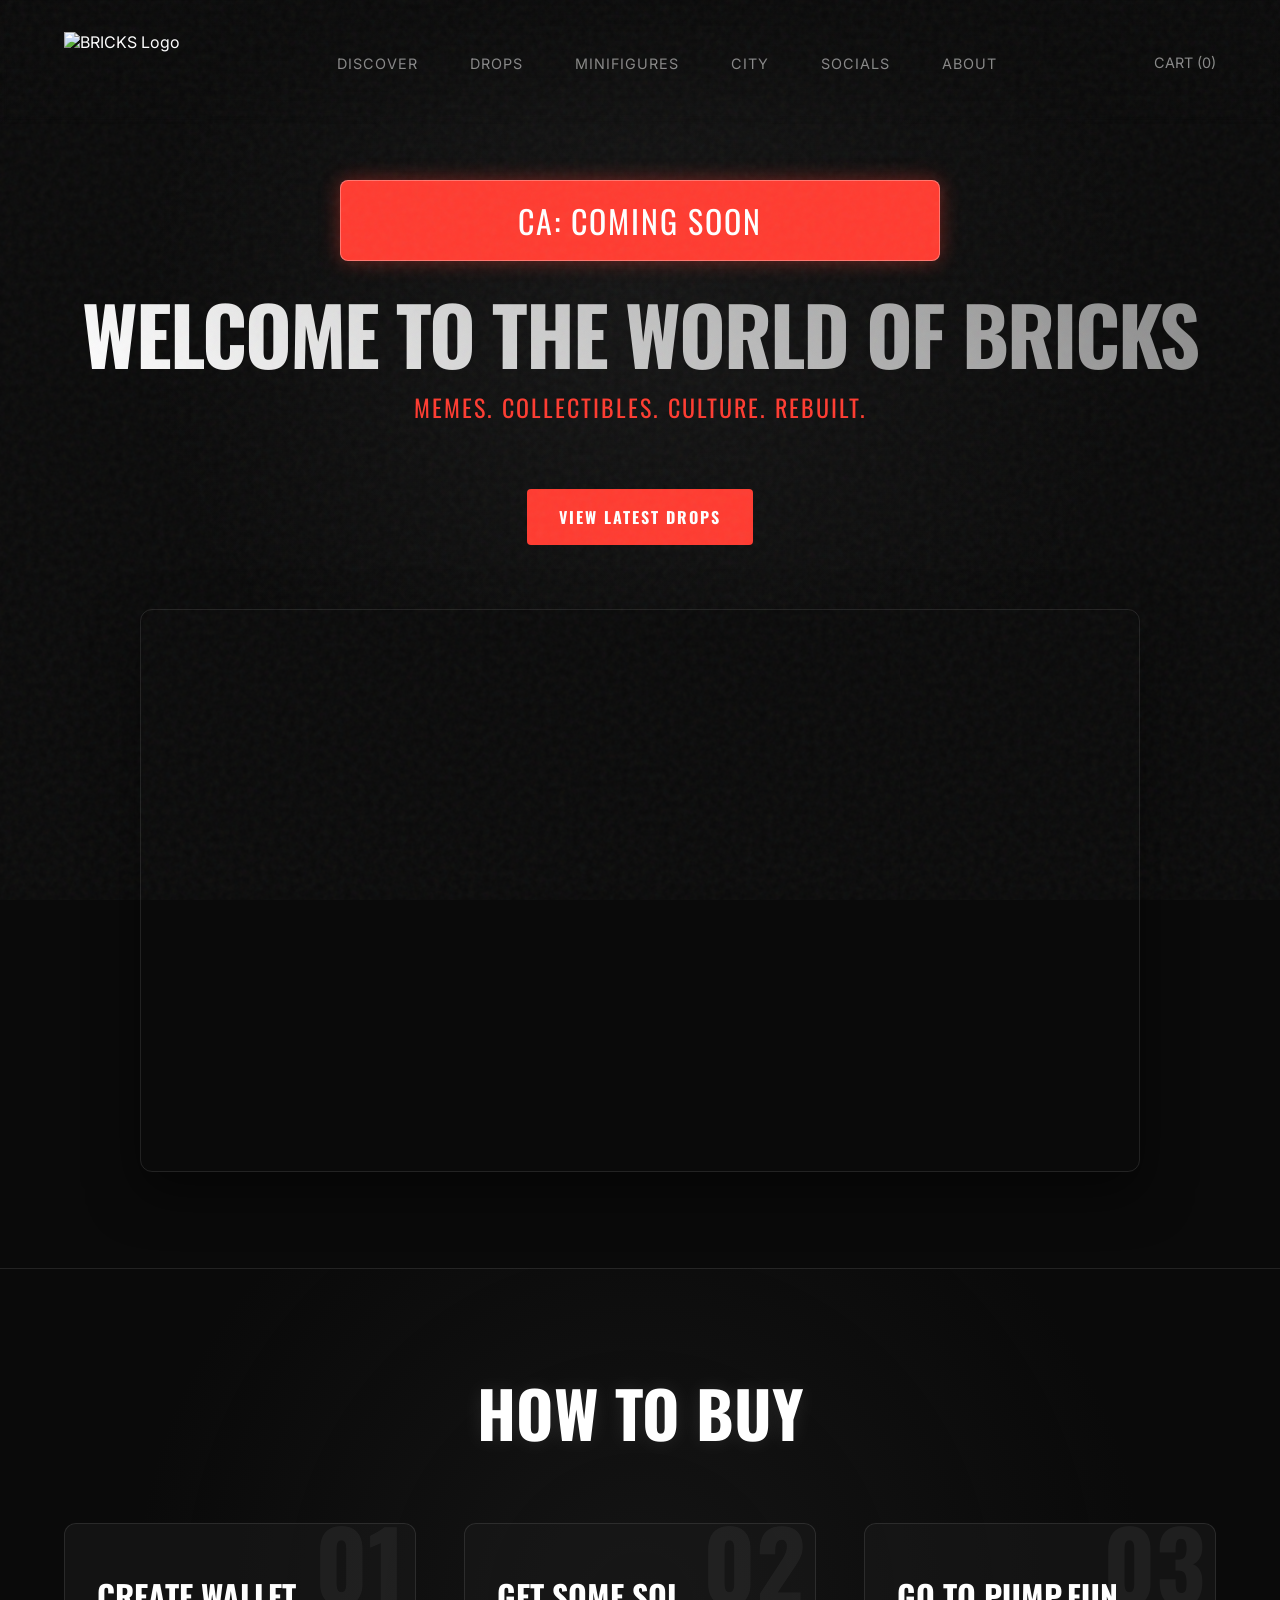
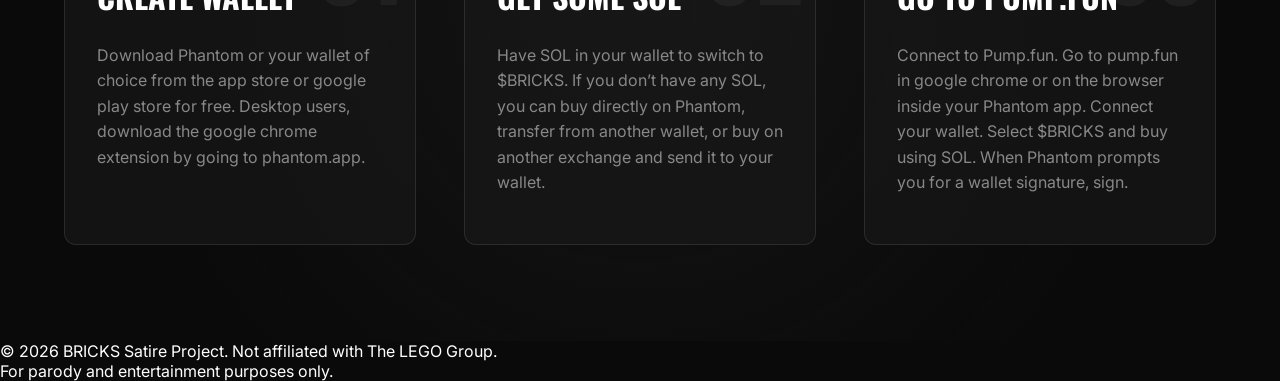
==== index.html @ 4190b600 "Revert CA to COMING SOON and remove Pump link" ====
<!DOCTYPE html>
<html lang="en">

<head>
    <meta charset="UTF-8">
    <meta name="viewport" content="width=device-width, initial-scale=1.0">
    <title>BRICKS | Discover</title>
    <link rel="stylesheet" href="style.css">
    <link rel="preconnect" href="https://fonts.googleapis.com">
    <link rel="preconnect" href="https://fonts.gstatic.com" crossorigin>
    <link href="https://fonts.googleapis.com/css2?family=Inter:wght@400;600;800&family=Oswald:wght@500;700&display=swap"
        rel="stylesheet">
</head>

<body>
    <div class="noise-overlay"></div>

    <header>
        <div class="logo">
            <img src="assets/logo.jpg" alt="BRICKS Logo">
        </div>
        <div class="nav-links">
            <a href="index.html">DISCOVER</a>
            <a href="drops.html">DROPS</a>
            <a href="minifigures.html">MINIFIGURES</a>
            <a href="city.html">CITY</a>
            <a href="socials.html">SOCIALS</a>
            <a href="about.html">ABOUT</a>
        </div>
        <div class="cart-icon">CART (0)</div>
    </header>

    <main>
        <section class="hero-text-section">
            <div class="hero-content">
                <!-- CA Placeholder -->
                <div class="ca-placeholder" style="margin-bottom: 2rem; max-width: 600px; margin-inline: auto;">
                    CA: COMING SOON
                </div>
                <h1>WELCOME TO THE WORLD OF BRICKS</h1>
                <p>MEMES. COLLECTIBLES. CULTURE. REBUILT.</p>

                <div style="margin-top: 2rem;">
                    <a href="drops.html" style="
                        display: inline-block;
                        padding: 1rem 2rem;
                        background: var(--accent);
                        color: #fff;
                        text-decoration: none;
                        font-family: var(--font-display);
                        letter-spacing: 2px;
                        font-weight: 700;
                        border-radius: 4px;
                        transition: all 0.3s ease;
                    " onmouseover="this.style.transform='translateY(-2px)'; this.style.boxShadow='0 0 15px var(--accent-glow)'"
                        onmouseout="this.style.transform='translateY(0)'; this.style.boxShadow='none'">
                        VIEW LATEST DROPS
                    </a>
                </div>
            </div>
        </section>

        <section class="video-showcase">
            <div class="video-wrapper">
                <video autoplay muted loop playsinline class="showcase-video">
                    <source src="assets/SITE.mov" type="video/quicktime">
                    <source src="assets/SITE.mov" type="video/mp4">
                    Your browser does not support the video tag.
                </video>
            </div>
        </section>

        <section class="how-to-buy">
            <div class="htb-container">
                <h2>HOW TO BUY</h2>
                <div class="htb-grid">
                    <div class="htb-card">
                        <div class="htb-number">01</div>
                        <h3>CREATE WALLET</h3>
                        <p>Download Phantom or your wallet of choice from the app store or google play store for free.
                            Desktop users, download the google chrome extension by going to phantom.app.</p>
                    </div>
                    <div class="htb-card">
                        <div class="htb-number">02</div>
                        <h3>GET SOME SOL</h3>
                        <p>Have SOL in your wallet to switch to $BRICKS. If you don’t have any SOL, you can buy directly
                            on Phantom, transfer from another wallet, or buy on another exchange and send it to your
                            wallet.</p>
                    </div>
                    <div class="htb-card">
                        <div class="htb-number">03</div>
                        <h3>GO TO PUMP.FUN</h3>
                        <p>Connect to Pump.fun. Go to pump.fun in google chrome or on the browser inside your Phantom
                            app. Connect your wallet. Select $BRICKS and buy using SOL. When Phantom prompts you for a
                            wallet signature, sign.</p>
                    </div>
                </div>
            </div>
        </section>
    </main>

    <footer>
        <div class="footer-content">
            <p>&copy; 2026 BRICKS Satire Project. Not affiliated with The LEGO Group.</p>
            <p>For parody and entertainment purposes only.</p>
        </div>
    </footer>

    <script src="script.js"></script>
</body>

</html>
---- style.css ----
:root {
    --bg-color: #0a0a0a;
    --card-bg: rgba(25, 25, 25, 0.6);
    --text-primary: #ffffff;
    --text-secondary: #888888;
    --accent: #ff3b30;
    /* Brick Red */
    --accent-glow: rgba(255, 59, 48, 0.4);
    --border: rgba(255, 255, 255, 0.1);
    --font-main: 'Inter', sans-serif;
    --font-display: 'Oswald', sans-serif;
}

* {
    margin: 0;
    padding: 0;
    box-sizing: border-box;
    -webkit-font-smoothing: antialiased;
}

body {
    background-color: var(--bg-color);
    color: var(--text-primary);
    font-family: var(--font-main);
    overflow-x: hidden;
    min-height: 100vh;
}

/* Noise Texture Overlay */
.noise-overlay {
    position: fixed;
    top: 0;
    left: 0;
    width: 100%;
    height: 100%;
    background-image: url("data:image/svg+xml,%3Csvg viewBox='0 0 200 200' xmlns='http://www.w3.org/2000/svg'%3E%3Cfilter id='noiseFilter'%3E%3CfeTurbulence type='fractalNoise' baseFrequency='0.65' numOctaves='3' stitchTiles='stitch'/%3E%3C/filter%3E%3Crect width='100%25' height='100%25' filter='url(%23noiseFilter)' opacity='0.05'/%3E%3C/svg%3E");
    pointer-events: none;
    z-index: 9999;
}

/* Header */
header {
    display: flex;
    justify-content: space-between;
    align-items: center;
    padding: 2rem 4rem;
    position: fixed;
    top: 0;
    width: 100%;
    z-index: 100;
    background: linear-gradient(to bottom, rgba(10, 10, 10, 0.9), transparent);
    backdrop-filter: blur(5px);
}

.logo {
    display: flex;
    align-items: center;
}

.logo img {
    height: 60px;
    width: auto;
    object-fit: contain;
}

.nav-links a {
    color: var(--text-secondary);
    text-decoration: none;
    margin: 0 1.5rem;
    font-size: 0.9rem;
    letter-spacing: 1px;
    transition: color 0.3s;
    vertical-align: middle;
}

.nav-links a.social-icon {
    margin: 0 0.5rem;
    display: inline-flex;
    align-items: center;
}

.social-icon img {
    height: 20px;
    width: auto;
    opacity: 0.7;
    transition: opacity 0.3s ease, transform 0.3s ease;
}

.social-icon:hover img {
    opacity: 1;
    transform: scale(1.1);
}

.nav-links a:hover,
.nav-links a.active {
    color: var(--text-primary);
}

.cart-icon {
    font-size: 0.9rem;
    color: var(--text-secondary);
}

/* Hero */
.hero {
    height: 60vh;
    display: flex;
    align-items: center;
    justify-content: center;
    text-align: center;
    padding-top: 80px;
}

.hero-content h1 {
    font-family: var(--font-display);
    font-size: 6rem;
    font-weight: 700;
    line-height: 1;
    margin-bottom: 1rem;
    letter-spacing: -2px;
    background: linear-gradient(45deg, #fff, #888);
    background-clip: text;
    -webkit-background-clip: text;
    -webkit-text-fill-color: transparent;
}

.hero-content p {
    color: var(--text-secondary);
    letter-spacing: 2px;
    font-size: 0.9rem;
    margin-bottom: 4rem;
}

.scroll-indicator {
    font-size: 0.7rem;
    opacity: 0.5;
    animation: bounce 2s infinite;
}

@keyframes bounce {

    0%,
    20%,
    50%,
    80%,
    100% {
        transform: translateY(0);
    }

    40% {
        transform: translateY(-10px);
    }

    60% {
        transform: translateY(-5px);
    }
}

/* Gallery */
.gallery-container {
    padding: 2rem 4rem 8rem;
    max-width: 1600px;
    margin: 0 auto;
}

.gallery-grid {
    display: grid;
    grid-template-columns: repeat(auto-fill, minmax(300px, 1fr));
    gap: 2rem;
}

.card {
    background: var(--card-bg);
    border: 1px solid var(--border);
    border-radius: 12px;
    overflow: hidden;
    transition: transform 0.3s ease, border-color 0.3s ease;
    cursor: pointer;
    position: relative;
    aspect-ratio: 1/1;
}

.card:hover {
    transform: translateY(-5px);
    border-color: var(--accent);
    box-shadow: 0 10px 30px -10px rgba(0, 0, 0, 0.5);
}

.card-img-wrapper {
    width: 100%;
    height: 100%;
    position: relative;
}

.card img {
    width: 100%;
    height: 100%;
    object-fit: cover;
    transition: transform 0.5s ease;
}

.card:hover img {
    transform: scale(1.05);
}

.card-overlay {
    position: absolute;
    bottom: 0;
    left: 0;
    width: 100%;
    padding: 1.5rem;
    background: linear-gradient(to top, rgba(0, 0, 0, 0.9), transparent);
    opacity: 0;
    transform: translateY(10px);
    transition: all 0.3s ease;
}

.card:hover .card-overlay {
    opacity: 1;
    transform: translateY(0);
}

.card-title {
    font-family: var(--font-display);
    font-size: 1.2rem;
    margin-bottom: 0.25rem;
    text-transform: uppercase;
}

.card-status {
    font-size: 0.75rem;
    color: var(--accent);
    border: 1px solid var(--accent);
    padding: 2px 6px;
    border-radius: 4px;
    display: inline-block;
}

/* Lightbox */
.lightbox {
    position: fixed;
    top: 0;
    left: 0;
    width: 100%;
    height: 100%;
    z-index: 200;
    display: flex;
    justify-content: center;
    align-items: center;
    opacity: 1;
    transition: opacity 0.3s ease;
}

.lightbox.hidden {
    opacity: 0;
    pointer-events: none;
}

.lightbox-backdrop {
    position: absolute;
    top: 0;
    left: 0;
    width: 100%;
    height: 100%;
    background: rgba(0, 0, 0, 0.9);
    backdrop-filter: blur(10px);
    z-index: -1;
}

.lightbox-content {
    display: flex;
    flex-direction: column;
    max-width: 90vw;
    max-height: 90vh;
    border: 1px solid var(--border);
    background: #111;
    border-radius: 16px;
    overflow: hidden;
    position: relative;
    box-shadow: 0 20px 50px rgba(0, 0, 0, 0.5);
}

.lightbox-image-container {
    position: relative;
    display: flex;
    justify-content: center;
    align-items: center;
    background: #000;
}

#lightbox-img {
    max-height: 70vh;
    max-width: 100%;
    object-fit: contain;
    display: block;
}

.nav-arrow {
    position: absolute;
    top: 50%;
    transform: translateY(-50%);
    background: rgba(255, 255, 255, 0.1);
    color: #fff;
    border: none;
    font-size: 2rem;
    padding: 1rem;
    cursor: pointer;
    transition: all 0.3s;
    z-index: 10;
    height: 100%;
    display: flex;
    align-items: center;
}

.nav-arrow:hover {
    background: rgba(255, 255, 255, 0.2);
    color: var(--accent);
}

.prev-arrow {
    left: 0;
}

.next-arrow {
    right: 0;
}

.lightbox-details {
    padding: 1.5rem 2rem;
    display: flex;
    flex-direction: column;
    background: #151515;
    border-top: 1px solid var(--border);
}

h2#lightbox-title {
    font-family: var(--font-display);
    font-size: 2rem;
    text-transform: uppercase;
    margin-bottom: 0.5rem;
    color: #fff;
}

.lightbox-meta {
    display: flex;
    justify-content: space-between;
    margin-bottom: 1rem;
    font-family: var(--font-display);
    color: var(--text-secondary);
    font-size: 1.1rem;
}

.price {
    color: var(--accent);
}

.buy-btn {
    background: #333;
    color: #666;
    border: none;
    padding: 1rem;
    font-family: var(--font-main);
    font-weight: 600;
    cursor: not-allowed;
    text-transform: uppercase;
    letter-spacing: 1px;
    width: 100%;
}

.close-lightbox {
    position: absolute;
    top: 1rem;
    right: 1.5rem;
    font-size: 2rem;
    color: #fff;
    cursor: pointer;
    z-index: 20;
    background: rgba(0, 0, 0, 0.5);
    width: 40px;
    height: 40px;
    border-radius: 50%;
    display: flex;
    align-items: center;
    justify-content: center;
    line-height: 1;
}

.close-lightbox:hover {
    background: var(--accent);
}

@media (max-width: 768px) {

    /* Header Reorganization */
    header {
        flex-direction: column;
        padding: 1rem 0;
        background: rgba(10, 10, 10, 0.95);
        gap: 1rem;
    }

    .logo img {
        height: 40px;
    }

    .nav-links {
        width: 100%;
        overflow-x: auto;
        white-space: nowrap;
        display: flex;
        justify-content: flex-start;
        padding: 0 1rem 0.5rem;
        -webkit-overflow-scrolling: touch;
        gap: 1rem;
    }

    .nav-links::-webkit-scrollbar {
        display: none;
    }

    .nav-links a {
        margin: 0;
        padding: 0.5rem 1rem;
        background: rgba(255, 255, 255, 0.05);
        border-radius: 20px;
        font-size: 0.8rem;
        flex-shrink: 0;
    }

    .nav-links a.active {
        background: var(--accent);
        color: #fff;
    }

    .cart-icon {
        position: absolute;
        top: 1.5rem;
        right: 1.5rem;
        font-size: 0.8rem;
    }

    /* Hero Text Adjustment */
    .hero-content h1 {
        font-size: 2.5rem;
        padding: 0 1rem;
    }

    /* Gallery Optimization */
    .gallery-container {
        padding: 2rem 1rem;
    }

    .gallery-grid {
        grid-template-columns: repeat(2, 1fr);
        gap: 0.8rem;
    }

    .card-title {
        font-size: 0.8rem;
    }

    .card-status {
        font-size: 0.6rem;
        padding: 1px 4px;
    }
}

/* About Page Styles */
.about-hero {
    height: 50vh;
    display: flex;
    align-items: center;
    justify-content: center;
    text-align: center;
    padding-top: 80px;
    background: radial-gradient(circle at center, rgba(255, 59, 48, 0.1) 0%, transparent 70%);
}

.about-hero-content h1 {
    font-family: var(--font-display);
    font-size: 4rem;
    font-weight: 700;
    line-height: 1.1;
    margin-bottom: 0.5rem;
    letter-spacing: -1px;
    background: linear-gradient(45deg, #fff, #aaa);
    background-clip: text;
    -webkit-background-clip: text;
    -webkit-text-fill-color: transparent;
    max-width: 800px;
    margin-left: auto;
    margin-right: auto;
    padding: 0 1rem;
}

.about-hero-content .subtitle {
    color: var(--accent);
    font-family: var(--font-display);
    font-size: 1.5rem;
    letter-spacing: 2px;
    text-transform: uppercase;
}

.about-content {
    max-width: 1000px;
    margin: 0 auto;
    padding: 2rem 4rem 8rem;
    color: var(--text-primary);
    font-family: var(--font-main);
}

.about-text-block {
    margin-bottom: 4rem;
    font-size: 1.1rem;
    line-height: 1.6;
    color: #ccc;
    text-align: center;
}

.about-text-block p {
    margin-bottom: 1.5rem;
}

.impact-statement {
    font-family: var(--font-display);
    font-size: 2rem;
    color: #fff;
    margin-top: 3rem;
    text-transform: uppercase;
    line-height: 1.3;
}

.about-section {
    margin-bottom: 4rem;
    padding-top: 2rem;
    border-top: 1px solid var(--border);
}

.about-section h2 {
    font-family: var(--font-display);
    font-size: 2rem;
    color: var(--accent);
    margin-bottom: 1.5rem;
    text-transform: uppercase;
    letter-spacing: 1px;
}

.about-section p {
    font-size: 1rem;
    line-height: 1.6;
    color: var(--text-secondary);
    max-width: 800px;
}

.about-footer-statement {
    text-align: center;
    font-family: var(--font-display);
    font-size: 1.5rem;
    color: #fff;
    margin-top: 4rem;
    padding: 3rem;
    background: var(--card-bg);
    border: 1px solid var(--border);
    border-radius: 12px;
    text-transform: uppercase;
    letter-spacing: 1px;
}

@media (max-width: 768px) {
    .about-hero-content h1 {
        font-size: 2.5rem;
    }

    .about-content {
        padding: 2rem;
    }
}

/* Hero Text Section */
.hero-text-section {
    min-height: 50vh;
    /* Flexible height to avoid overlaps */
    display: flex;
    flex-direction: column;
    /* Ensure vertical stacking */
    align-items: center;
    justify-content: center;
    text-align: center;
    padding-top: 180px;
    /* Increased to push text down from header */
    padding-bottom: 4rem;
    /* Ensure space between button and video */
    background: radial-gradient(circle at center, rgba(30, 30, 30, 0.5) 0%, transparent 70%);
}

.hero-text-section h1 {
    font-family: var(--font-display);
    font-size: 5rem;
    font-weight: 700;
    line-height: 1;
    margin-bottom: 1rem;
    letter-spacing: -2px;
    background: linear-gradient(45deg, #fff, #888);
    background-clip: text;
    -webkit-background-clip: text;
    -webkit-text-fill-color: transparent;
    padding: 0 1rem;
}

.hero-text-section p {
    color: var(--accent);
    font-family: var(--font-display);
    font-size: 1.5rem;
    letter-spacing: 2px;
    text-transform: uppercase;
}

/* Video Showcase Styles */
.video-showcase {
    padding: 0 4rem 6rem;
    display: flex;
    justify-content: center;
}

.video-wrapper {
    width: 100%;
    max-width: 1000px;
    /* Constrain video size */
    border-radius: 12px;
    overflow: hidden;
    box-shadow: 0 20px 50px rgba(0, 0, 0, 0.5);
    border: 1px solid var(--border);
    position: relative;
    aspect-ratio: 16/9;
    /* Enforce standard video aspect ratio if needed, or let auto */
}

.showcase-video {
    width: 100%;
    height: 100%;
    display: block;
    object-fit: cover;
}

@media (max-width: 768px) {
    .video-showcase {
        padding: 0 1rem 4rem;
    }

    .hero-text-section h1 {
        font-size: 3rem;
    }
}

/* How To Buy Section */
.how-to-buy {
    padding: 6rem 4rem;
    background: radial-gradient(circle at center, rgba(30, 30, 30, 0.5) 0%, transparent 70%);
    border-top: 1px solid var(--border);
}

.htb-grid {
    display: grid;
    grid-template-columns: repeat(auto-fit, minmax(300px, 1fr));
    gap: 3rem;
    max-width: 1400px;
    margin: 0 auto;
}

.how-to-buy h2 {
    font-family: var(--font-display);
    font-size: 4rem;
    color: #fff;
    margin-bottom: 4rem;
    text-align: center;
    text-shadow: 0 0 20px rgba(255, 255, 255, 0.1);
}

.htb-card {
    background: var(--card-bg);
    border: 1px solid var(--border);
    border-radius: 12px;
    padding: 3rem 2rem;
    position: relative;
    transition: all 0.3s ease;
    text-align: left;
    overflow: hidden;
}

.htb-card:hover {
    transform: translateY(-10px);
    border-color: var(--accent);
    box-shadow: 0 10px 30px rgba(255, 59, 48, 0.2);
}

.htb-number {
    font-family: var(--font-display);
    font-size: 6rem;
    font-weight: 700;
    color: rgba(255, 255, 255, 0.05);
    position: absolute;
    top: -10px;
    right: 10px;
    line-height: 1;
    transition: color 0.3s ease;
}

.htb-card:hover .htb-number {
    color: rgba(255, 59, 48, 0.1);
}

.htb-card h3 {
    font-family: var(--font-display);
    font-size: 2rem;
    color: #fff;
    margin-bottom: 1.5rem;
    position: relative;
    z-index: 1;
}

.htb-card p {
    color: var(--text-secondary);
    line-height: 1.6;
    font-size: 1rem;
    position: relative;
    z-index: 1;
}

@media (max-width: 768px) {
    .how-to-buy {
        padding: 3rem 1rem;
    }

    .how-to-buy h2 {
        font-size: 2.5rem;
        margin-bottom: 2rem;
    }

    .htb-grid {
        gap: 1.5rem;
    }

    /* Mobile optimization for CA Placeholder */
    .ca-placeholder {
        font-size: 1rem;
        padding: 0.8rem 1rem;
        width: 100%;
        margin-inline: auto;
    }

    .hero-text-section {
        padding-top: 120px;
    }

    /* Socials Page Mobile Adjustments */
    .socials-container {
        padding-top: 140px;
        align-items: flex-start;
    }
}

/* CA Placeholder (Global) */
.ca-placeholder {
    background: var(--accent);
    color: #fff;
    padding: 1rem 3rem;
    border-radius: 8px;
    font-family: var(--font-display);
    font-size: 2rem;
    text-align: center;
    box-shadow: 0 0 20px var(--accent-glow);
    border: 1px solid rgba(255, 255, 255, 0.3);
    margin-bottom: 2rem;
    width: 100%;
    max-width: 800px;
    letter-spacing: 2px;
    animation: pulse-border 2s infinite;
}

@keyframes pulse-border {
    0% {
        box-shadow: 0 0 10px var(--accent-glow);
    }

    50% {
        box-shadow: 0 0 25px var(--accent-glow);
    }

    100% {
        box-shadow: 0 0 10px var(--accent-glow);
    }
}
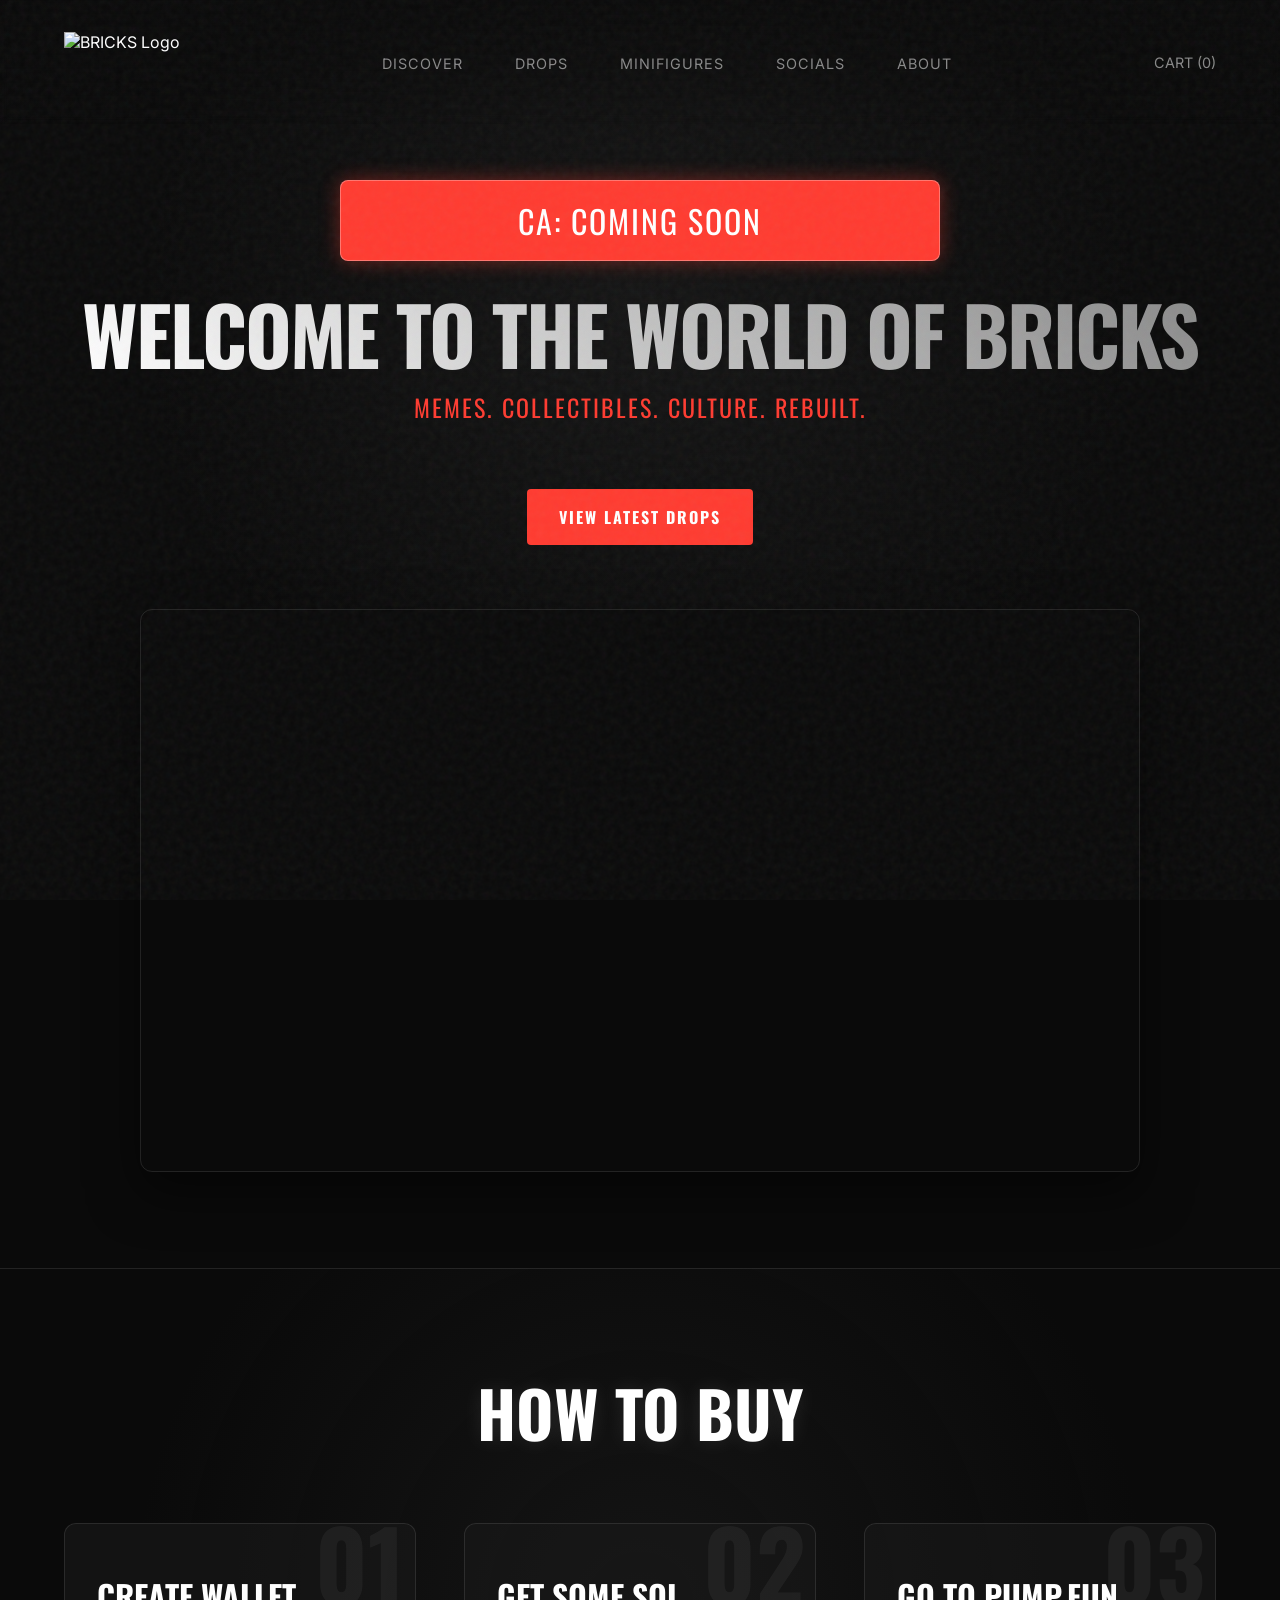
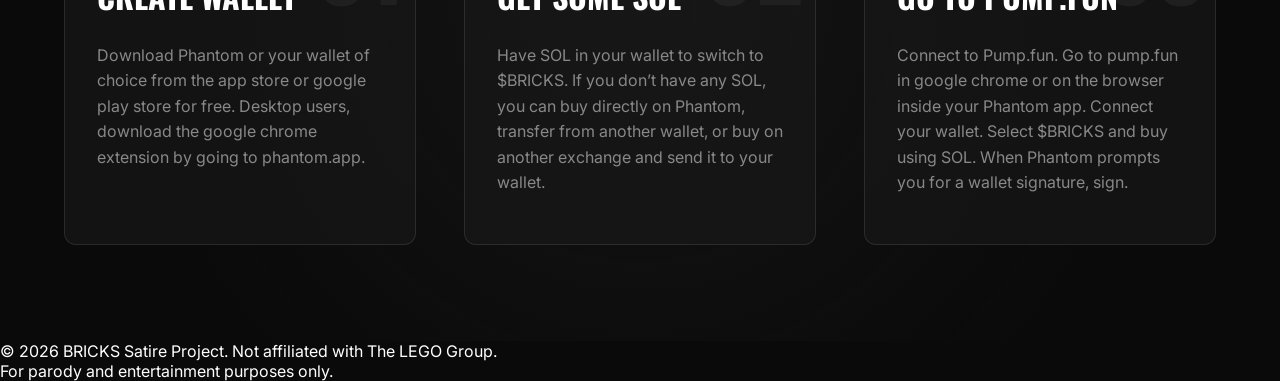
==== commit 320a2fa7: "Remove all mentions of NFTs and Bricks City" ====
--- a/index.html
+++ b/index.html
@@ -23,7 +23,7 @@
             <a href="index.html">DISCOVER</a>
             <a href="drops.html">DROPS</a>
             <a href="minifigures.html">MINIFIGURES</a>
-            <a href="city.html">CITY</a>
+
             <a href="socials.html">SOCIALS</a>
             <a href="about.html">ABOUT</a>
         </div>
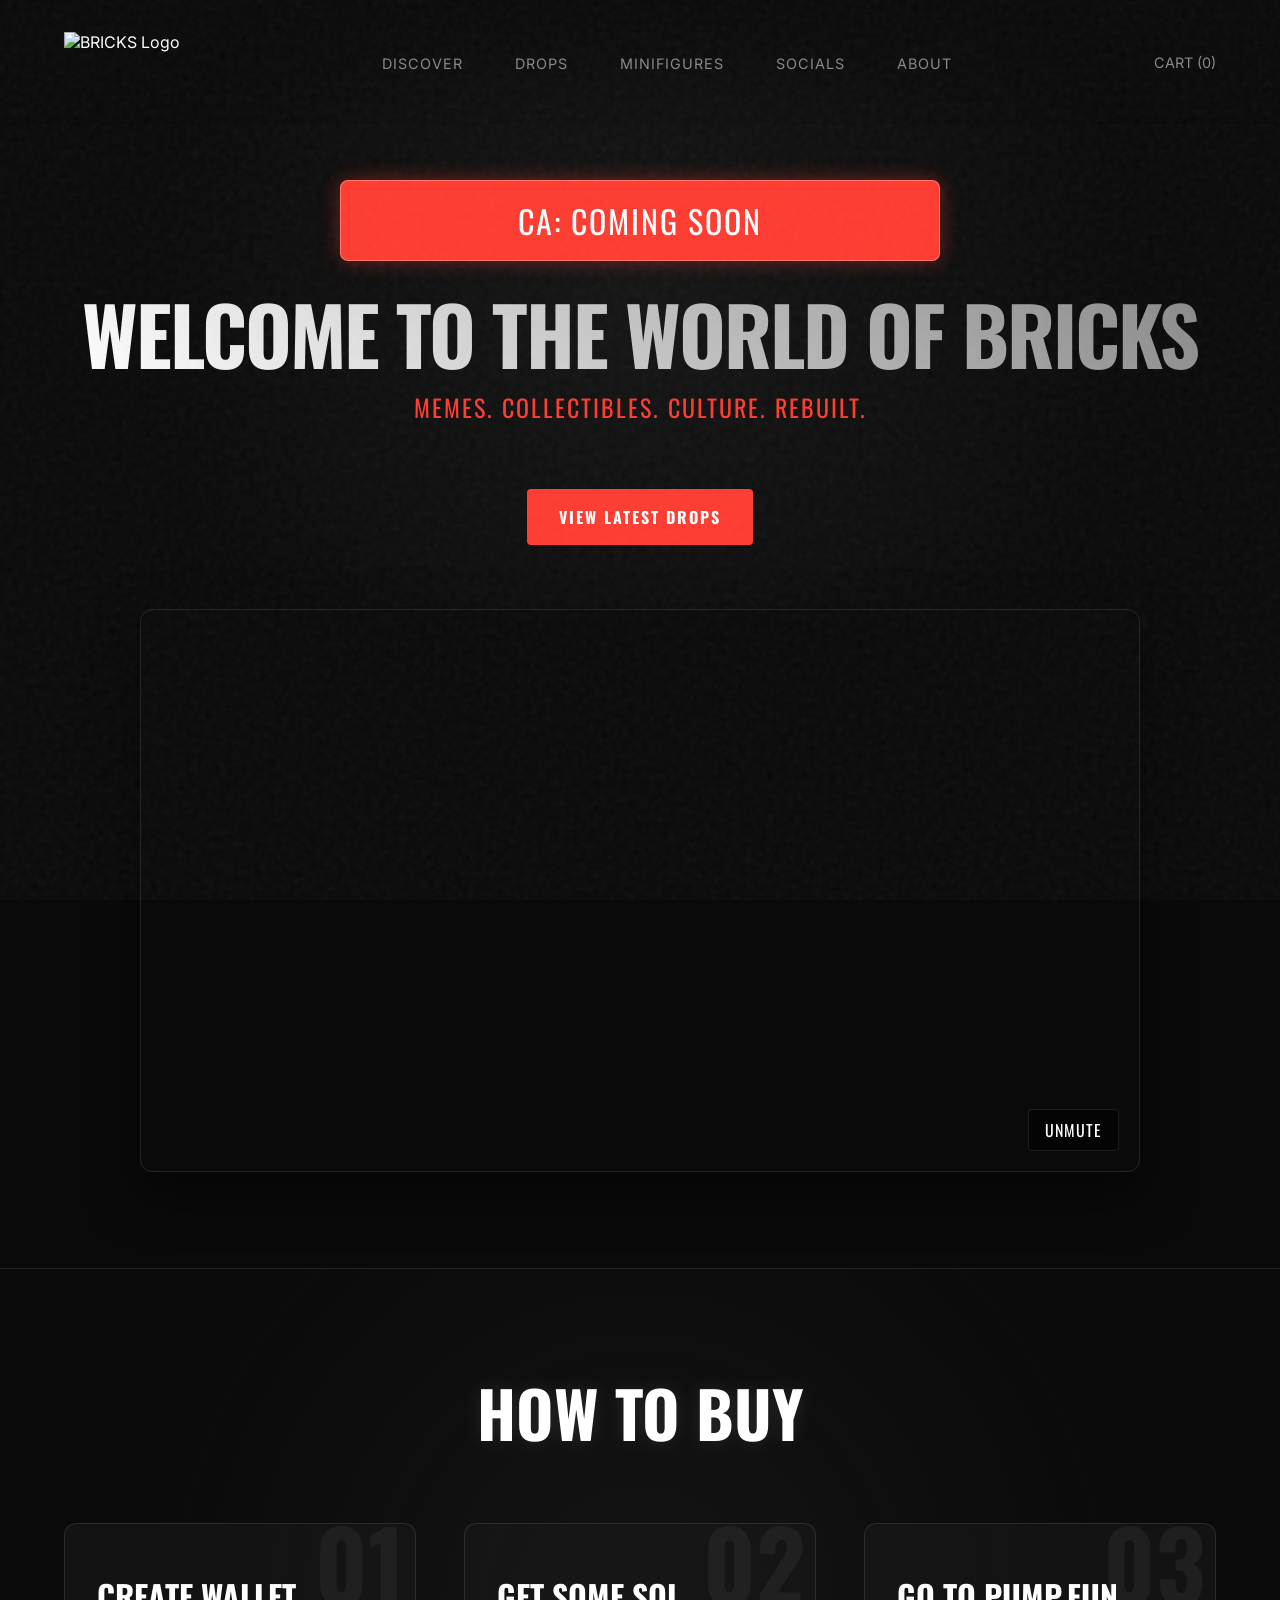
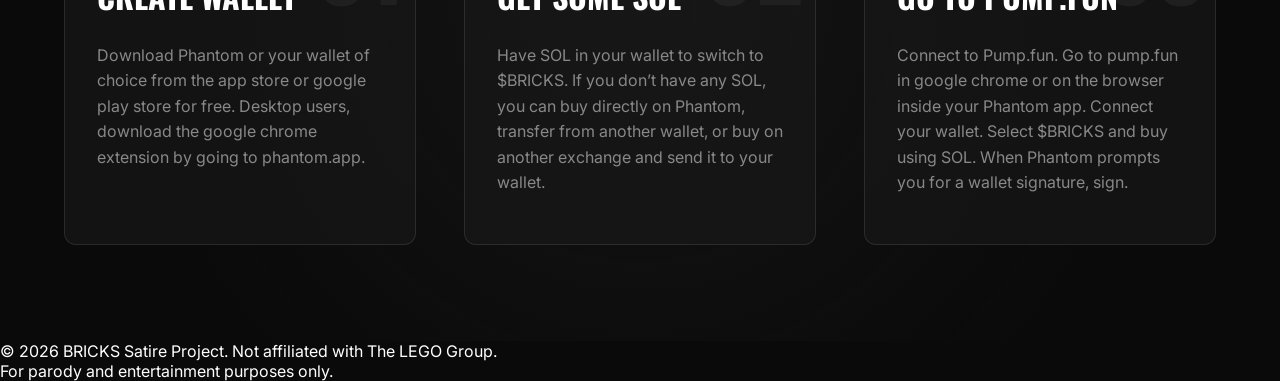
==== commit 81049506: "Add video unmute toggle button" ====
--- a/index.html
+++ b/index.html
@@ -62,11 +62,12 @@
 
         <section class="video-showcase">
             <div class="video-wrapper">
-                <video autoplay muted loop playsinline class="showcase-video">
-                    <source src="assets/SITE.mov" type="video/quicktime">
-                    <source src="assets/SITE.mov" type="video/mp4">
+                <video autoplay muted loop playsinline class="showcase-video" id="heroVideo">
+                    <source src="assets/INTRODUCTION.mov" type="video/quicktime">
+                    <source src="assets/INTRODUCTION.mov" type="video/mp4">
                     Your browser does not support the video tag.
                 </video>
+                <button id="muteToggle" class="mute-btn">UNMUTE</button>
             </div>
         </section>
 
--- a/style.css
+++ b/style.css
@@ -625,14 +625,34 @@
 .video-wrapper {
     width: 100%;
     max-width: 1000px;
-    /* Constrain video size */
     border-radius: 12px;
     overflow: hidden;
     box-shadow: 0 20px 50px rgba(0, 0, 0, 0.5);
     border: 1px solid var(--border);
     position: relative;
     aspect-ratio: 16/9;
-    /* Enforce standard video aspect ratio if needed, or let auto */
+}
+
+.mute-btn {
+    position: absolute;
+    bottom: 20px;
+    right: 20px;
+    background: rgba(0, 0, 0, 0.6);
+    color: #fff;
+    border: 1px solid var(--border);
+    padding: 0.5rem 1rem;
+    border-radius: 4px;
+    font-family: var(--font-display);
+    font-size: 1rem;
+    cursor: pointer;
+    z-index: 10;
+    transition: all 0.3s ease;
+    letter-spacing: 1px;
+}
+
+.mute-btn:hover {
+    background: var(--accent);
+    box-shadow: 0 0 10px var(--accent-glow);
 }
 
 .showcase-video {
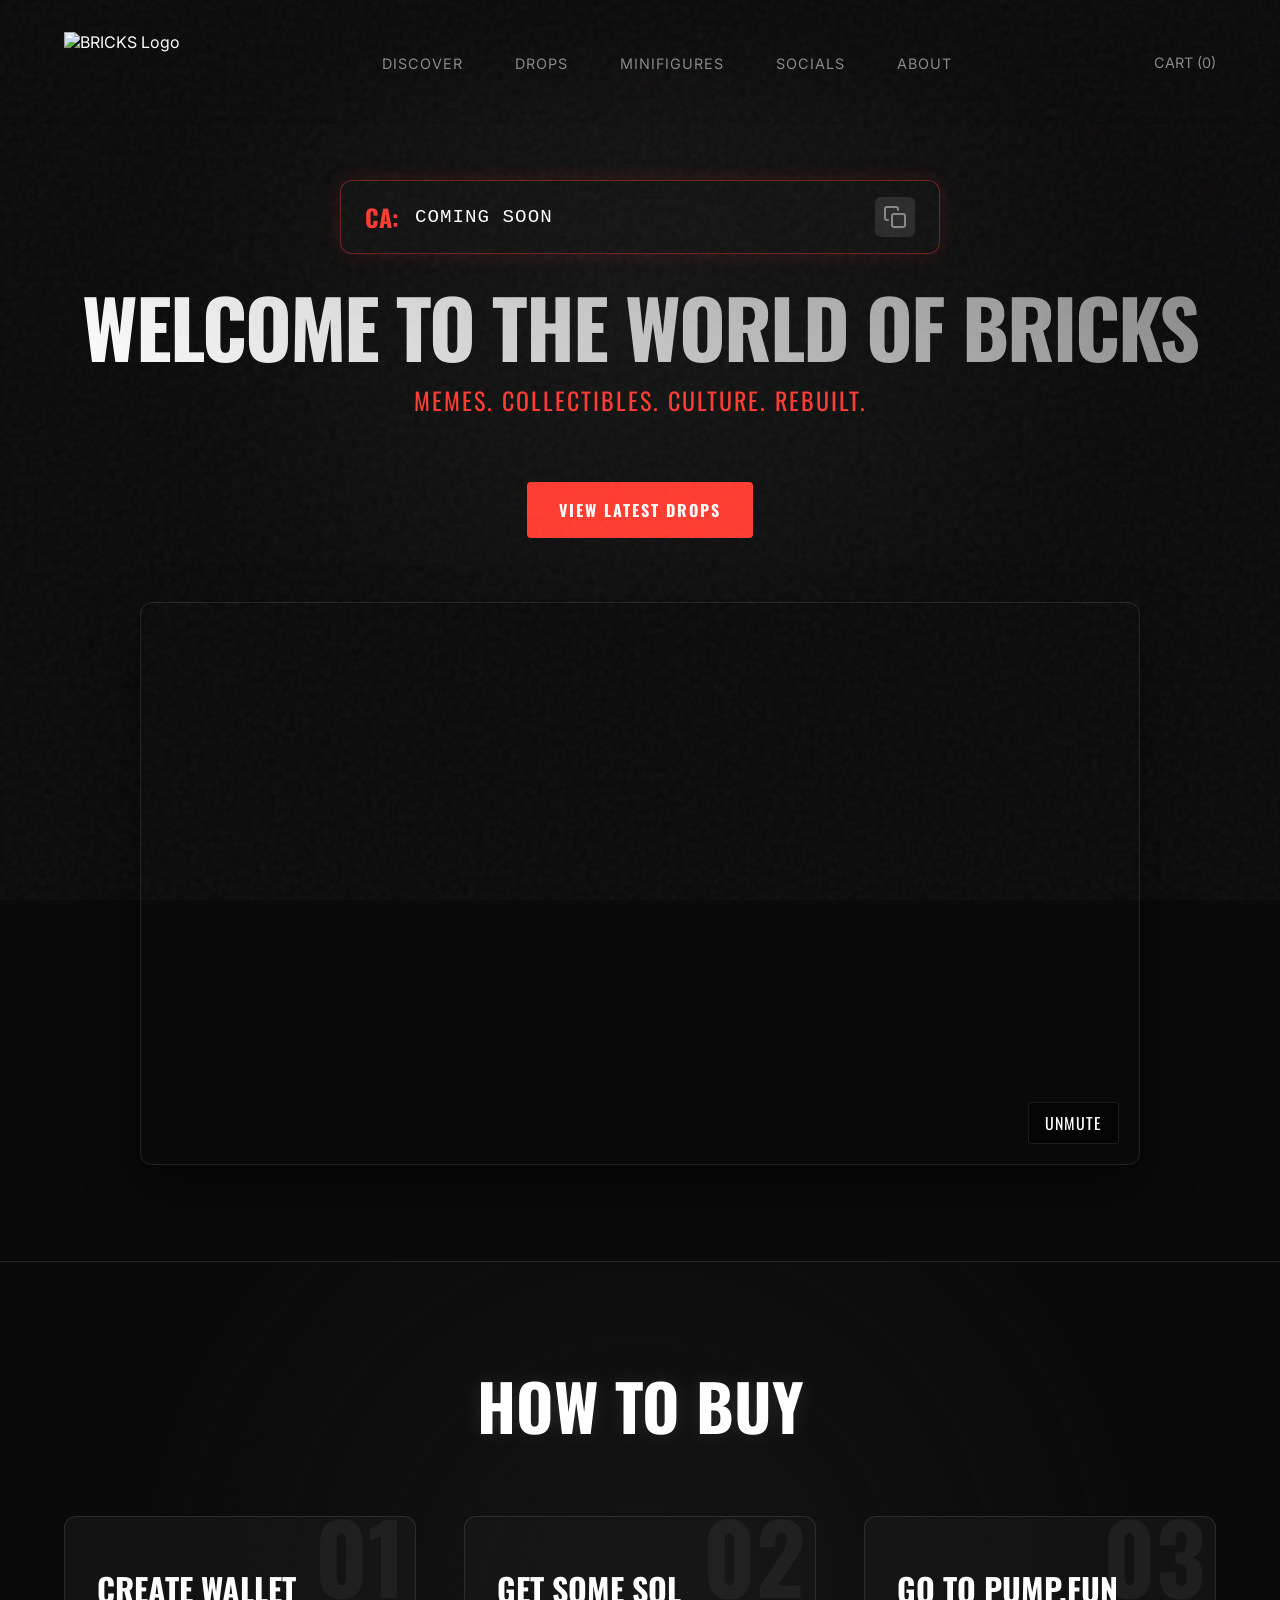
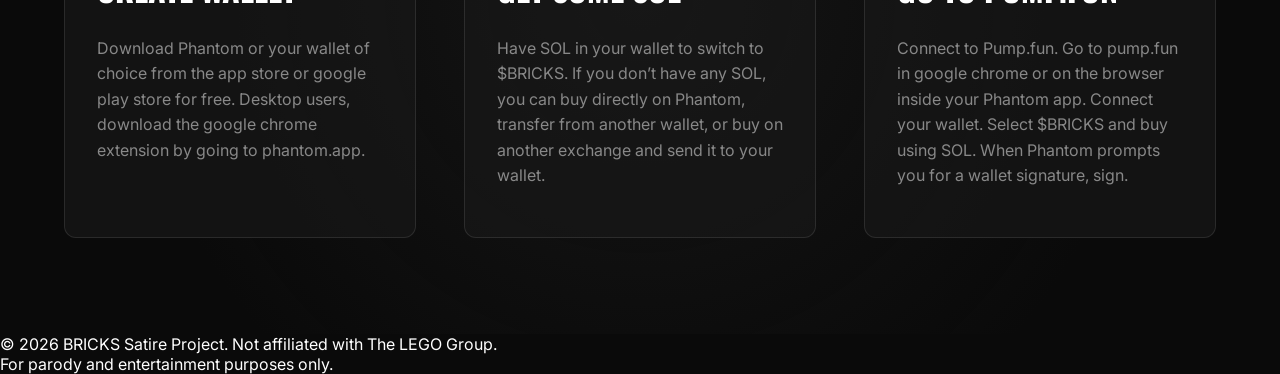
==== commit af5653ca: "Fix unmute button bug, upgrade CA placeholder, update Twitter handle" ====
--- a/index.html
+++ b/index.html
@@ -34,8 +34,15 @@
         <section class="hero-text-section">
             <div class="hero-content">
                 <!-- CA Placeholder -->
-                <div class="ca-placeholder" style="margin-bottom: 2rem; max-width: 600px; margin-inline: auto;">
-                    CA: COMING SOON
+                <div class="ca-placeholder-container" style="margin-bottom: 2rem; max-width: 600px; margin-inline: auto;" onclick="copyCA(this)">
+                    <div class="ca-label">CA:</div>
+                    <div class="ca-text">COMING SOON</div>
+                    <div class="ca-copy-icon">
+                        <svg width="24" height="24" viewBox="0 0 24 24" fill="none" stroke="currentColor" stroke-width="2" stroke-linecap="round" stroke-linejoin="round">
+                            <rect x="9" y="9" width="13" height="13" rx="2" ry="2"></rect>
+                            <path d="M5 15H4a2 2 0 0 1-2-2V4a2 2 0 0 1 2-2h9a2 2 0 0 1 2 2v1"></path>
+                        </svg>
+                    </div>
                 </div>
                 <h1>WELCOME TO THE WORLD OF BRICKS</h1>
                 <p>MEMES. COLLECTIBLES. CULTURE. REBUILT.</p>
--- a/style.css
+++ b/style.css
@@ -780,33 +780,55 @@
 }
 
 /* CA Placeholder (Global) */
-.ca-placeholder {
+.ca-placeholder-container {
+    background: rgba(20, 20, 20, 0.6);
+    backdrop-filter: blur(10px);
+    border: 1px solid rgba(255, 59, 48, 0.4);
+    border-radius: 12px;
+    padding: 1rem 1.5rem;
+    display: flex;
+    align-items: center;
+    justify-content: space-between;
+    gap: 1rem;
+    cursor: pointer;
+    box-shadow: 0 0 20px rgba(255, 59, 48, 0.15);
+    transition: all 0.3s ease;
+}
+
+.ca-placeholder-container:hover {
+    border-color: var(--accent);
+    box-shadow: 0 0 30px rgba(255, 59, 48, 0.3);
+    transform: translateY(-2px);
+}
+
+.ca-label {
+    color: var(--accent);
+    font-family: var(--font-display);
+    font-size: 1.5rem;
+    font-weight: 700;
+}
+
+.ca-text {
+    color: #fff;
+    font-family: monospace;
+    font-size: 1.2rem;
+    letter-spacing: 1px;
+    flex-grow: 1;
+    text-align: left;
+}
+
+.ca-copy-icon {
+    background: rgba(255, 255, 255, 0.1);
+    border-radius: 6px;
+    padding: 0.5rem;
+    display: flex;
+    align-items: center;
+    justify-content: center;
+    transition: background 0.3s, color 0.3s;
+    color: var(--text-secondary);
+}
+
+.ca-placeholder-container:hover .ca-copy-icon {
     background: var(--accent);
     color: #fff;
-    padding: 1rem 3rem;
-    border-radius: 8px;
-    font-family: var(--font-display);
-    font-size: 2rem;
-    text-align: center;
-    box-shadow: 0 0 20px var(--accent-glow);
-    border: 1px solid rgba(255, 255, 255, 0.3);
-    margin-bottom: 2rem;
-    width: 100%;
-    max-width: 800px;
-    letter-spacing: 2px;
-    animation: pulse-border 2s infinite;
-}
-
-@keyframes pulse-border {
-    0% {
-        box-shadow: 0 0 10px var(--accent-glow);
-    }
-
-    50% {
-        box-shadow: 0 0 25px var(--accent-glow);
-    }
-
-    100% {
-        box-shadow: 0 0 10px var(--accent-glow);
-    }
 }
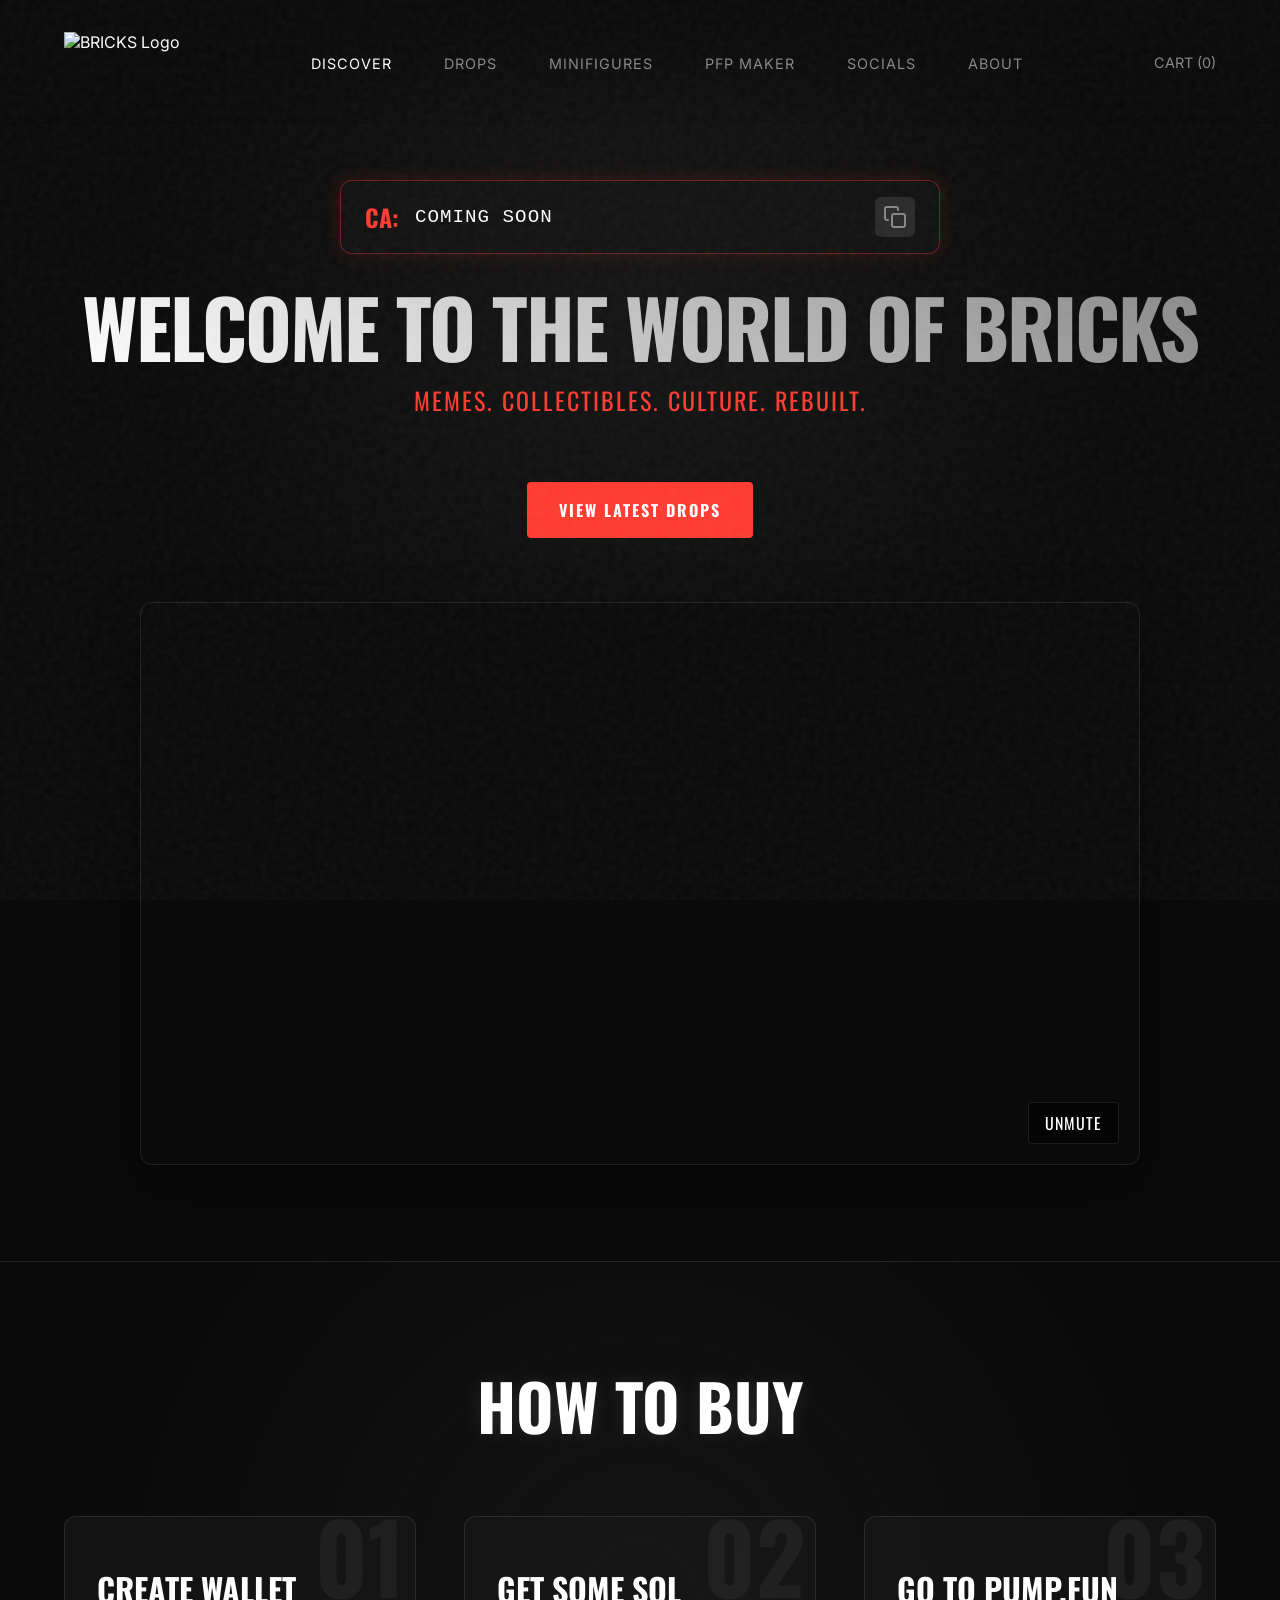
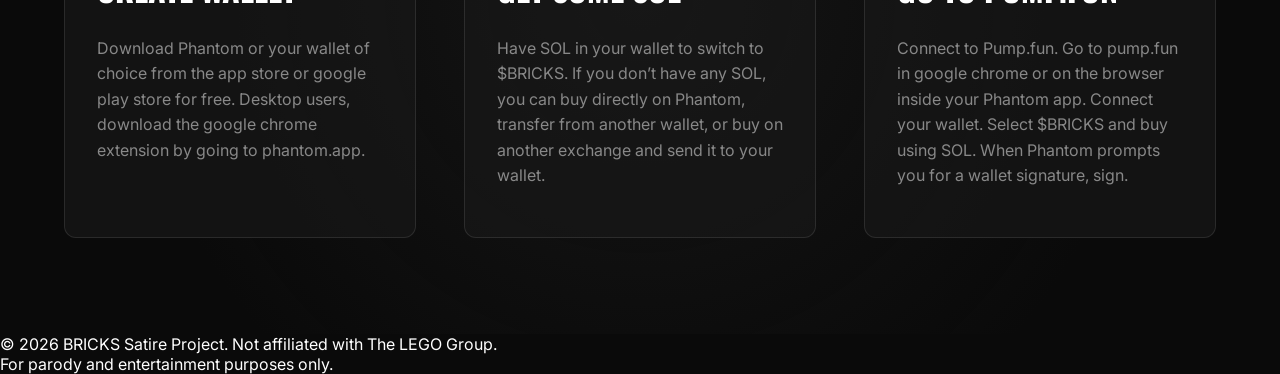
==== commit 3b233dfe: "Add full AI-powered PFP Maker architecture" ====
--- a/index.html
+++ b/index.html
@@ -20,10 +20,10 @@
             <img src="assets/logo.jpg" alt="BRICKS Logo">
         </div>
         <div class="nav-links">
-            <a href="index.html">DISCOVER</a>
+            <a href="index.html" class="active">DISCOVER</a>
             <a href="drops.html">DROPS</a>
             <a href="minifigures.html">MINIFIGURES</a>
-
+            <a href="pfp.html">PFP MAKER</a>
             <a href="socials.html">SOCIALS</a>
             <a href="about.html">ABOUT</a>
         </div>
--- a/style.css
+++ b/style.css
@@ -831,4 +831,197 @@
 .ca-placeholder-container:hover .ca-copy-icon {
     background: var(--accent);
     color: #fff;
+}
+
+/* PFP Maker Styles */
+.pfp-main {
+    padding-top: 120px;
+    min-height: 100vh;
+}
+
+.pfp-container {
+    max-width: 800px;
+    margin: 0 auto;
+    padding: 2rem;
+    text-align: center;
+}
+
+.pfp-header h1 {
+    font-family: var(--font-display);
+    font-size: 4rem;
+    color: #fff;
+    margin-bottom: 0.5rem;
+    background: linear-gradient(45deg, #fff, #888);
+    background-clip: text;
+    -webkit-background-clip: text;
+    -webkit-text-fill-color: transparent;
+}
+
+.pfp-header p {
+    color: var(--text-secondary);
+    font-size: 1.2rem;
+    margin-bottom: 3rem;
+}
+
+.pfp-workspace {
+    background: var(--card-bg);
+    border: 1px solid var(--border);
+    border-radius: 16px;
+    padding: 3rem;
+    box-shadow: 0 20px 50px rgba(0,0,0,0.5);
+}
+
+.upload-zone {
+    border: 2px dashed rgba(255, 59, 48, 0.5);
+    border-radius: 12px;
+    padding: 3rem 2rem;
+    cursor: pointer;
+    transition: all 0.3s ease;
+    background: rgba(0,0,0,0.2);
+    display: flex;
+    justify-content: center;
+    align-items: center;
+    min-height: 250px;
+    position: relative;
+    overflow: hidden;
+}
+
+.upload-zone.dragover {
+    border-color: var(--accent);
+    background: rgba(255, 59, 48, 0.1);
+}
+
+.upload-zone:hover {
+    border-color: var(--accent);
+    box-shadow: 0 0 20px rgba(255, 59, 48, 0.2);
+}
+
+.upload-content {
+    display: flex;
+    flex-direction: column;
+    align-items: center;
+    gap: 1rem;
+    color: var(--text-secondary);
+}
+
+.upload-content p {
+    font-family: var(--font-display);
+    font-size: 1.2rem;
+    letter-spacing: 1px;
+}
+
+#imagePreview {
+    width: 100%;
+    height: 100%;
+    object-fit: contain;
+    position: absolute;
+    top: 0;
+    left: 0;
+    z-index: 10;
+}
+
+.hidden {
+    display: none !important;
+}
+
+.pfp-actions {
+    margin-top: 2rem;
+}
+
+.generate-btn {
+    background: var(--accent);
+    color: #fff;
+    border: none;
+    padding: 1.2rem 3rem;
+    font-size: 1.5rem;
+    font-family: var(--font-display);
+    border-radius: 8px;
+    cursor: pointer;
+    transition: all 0.3s;
+    width: 100%;
+    text-transform: uppercase;
+    letter-spacing: 2px;
+}
+
+.generate-btn:hover:not(:disabled) {
+    box-shadow: 0 0 30px var(--accent-glow);
+    transform: translateY(-2px);
+}
+
+.generate-btn:disabled {
+    opacity: 0.5;
+    cursor: not-allowed;
+    background: #333;
+}
+
+.loading-status {
+    margin-top: 1.5rem;
+    display: flex;
+    flex-direction: column;
+    align-items: center;
+    gap: 1rem;
+}
+
+.spinner {
+    width: 40px;
+    height: 40px;
+    border: 4px solid rgba(255,255,255,0.1);
+    border-top: 4px solid var(--accent);
+    border-radius: 50%;
+    animation: spin 1s linear infinite;
+}
+
+@keyframes spin { 0% { transform: rotate(0deg); } 100% { transform: rotate(360deg); } }
+
+.error-box {
+    margin-top: 1.5rem;
+    padding: 1rem;
+    background: rgba(255, 0, 0, 0.1);
+    border: 1px solid red;
+    color: #ff5555;
+    border-radius: 8px;
+}
+
+.result-zone {
+    margin-top: 3rem;
+    padding-top: 3rem;
+    border-top: 1px solid var(--border);
+}
+
+.result-title {
+    font-family: var(--font-display);
+    color: #fff;
+    margin-bottom: 2rem;
+    font-size: 2rem;
+}
+
+#resultImage {
+    max-width: 100%;
+    border-radius: 12px;
+    box-shadow: 0 10px 30px rgba(0,0,0,0.5);
+    margin-bottom: 2rem;
+}
+
+.download-btn {
+    display: inline-block;
+    background: #fff;
+    color: #000;
+    text-decoration: none;
+    padding: 1rem 2.5rem;
+    font-family: var(--font-display);
+    font-size: 1.2rem;
+    border-radius: 8px;
+    transition: all 0.3s;
+}
+
+.download-btn:hover {
+    background: #ccc;
+    transform: translateY(-2px);
+}
+
+@media (max-width: 768px) {
+    .pfp-header h1 { font-size: 2.5rem; }
+    .pfp-workspace { padding: 1.5rem; }
+    .upload-zone { min-height: 200px; padding: 1.5rem; }
+    .generate-btn { font-size: 1.2rem; padding: 1rem; }
 }
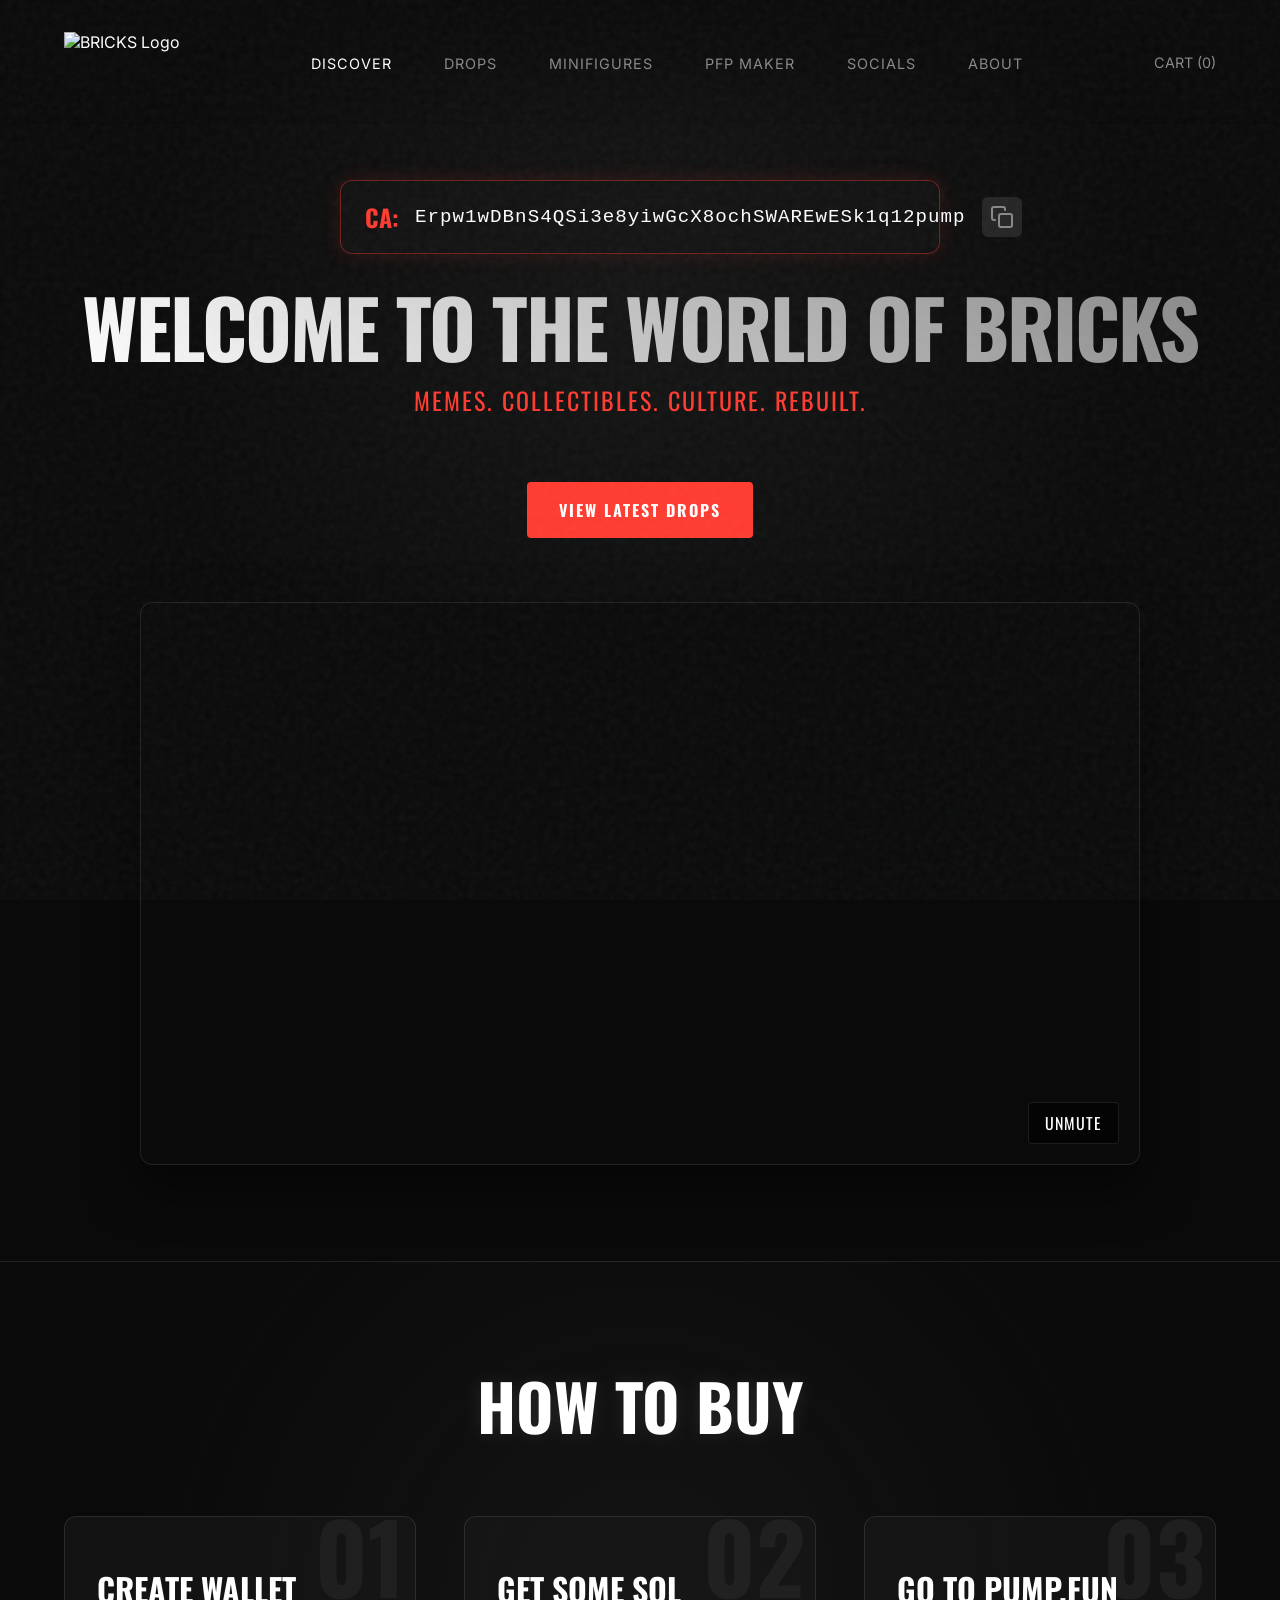
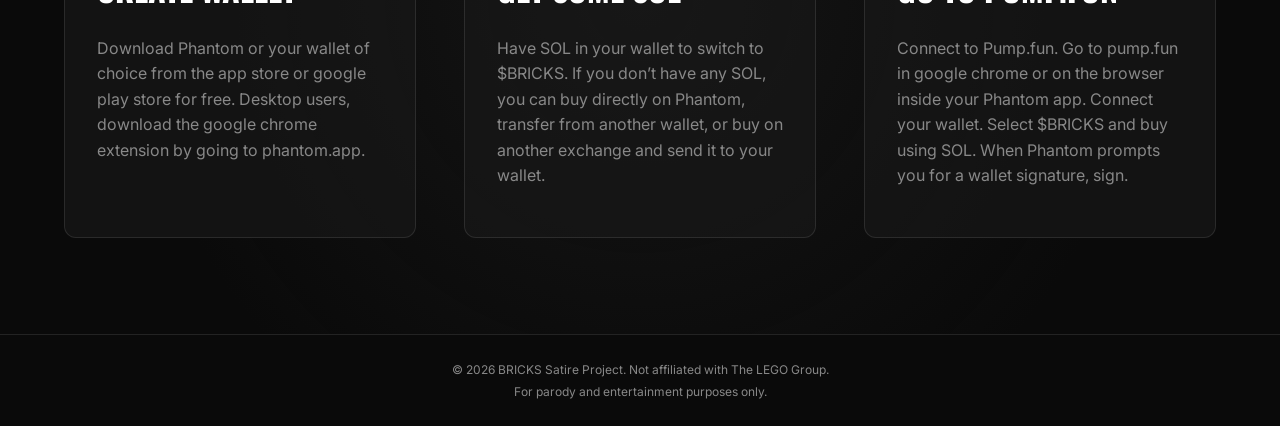
==== commit 7dc3b7e7: "LAUNCH: Update CA address and Pump.fun link" ====
--- a/index.html
+++ b/index.html
@@ -36,7 +36,7 @@
                 <!-- CA Placeholder -->
                 <div class="ca-placeholder-container" style="margin-bottom: 2rem; max-width: 600px; margin-inline: auto;" onclick="copyCA(this)">
                     <div class="ca-label">CA:</div>
-                    <div class="ca-text">COMING SOON</div>
+                    <div class="ca-text">Erpw1wDBnS4QSi3e8yiwGcX8ochSWAREwESk1q12pump</div>
                     <div class="ca-copy-icon">
                         <svg width="24" height="24" viewBox="0 0 24 24" fill="none" stroke="currentColor" stroke-width="2" stroke-linecap="round" stroke-linejoin="round">
                             <rect x="9" y="9" width="13" height="13" rx="2" ry="2"></rect>
--- a/style.css
+++ b/style.css
@@ -391,40 +391,42 @@
 
 @media (max-width: 768px) {
 
-    /* Header Reorganization */
+    /* Header */
     header {
         flex-direction: column;
-        padding: 1rem 0;
-        background: rgba(10, 10, 10, 0.95);
-        gap: 1rem;
+        padding: 0.75rem 0 0.5rem;
+        background: rgba(10, 10, 10, 0.97);
+        backdrop-filter: blur(12px);
+        gap: 0.5rem;
     }
 
     .logo img {
-        height: 40px;
-    }
-
+        height: 36px;
+    }
+
+    /* Scrollable pill nav */
     .nav-links {
         width: 100%;
         overflow-x: auto;
         white-space: nowrap;
         display: flex;
         justify-content: flex-start;
-        padding: 0 1rem 0.5rem;
+        padding: 0.25rem 1rem 0.5rem;
         -webkit-overflow-scrolling: touch;
-        gap: 1rem;
-    }
-
-    .nav-links::-webkit-scrollbar {
-        display: none;
-    }
+        gap: 0.5rem;
+        scrollbar-width: none;
+    }
+
+    .nav-links::-webkit-scrollbar { display: none; }
 
     .nav-links a {
         margin: 0;
-        padding: 0.5rem 1rem;
-        background: rgba(255, 255, 255, 0.05);
+        padding: 0.4rem 0.85rem;
+        background: rgba(255, 255, 255, 0.06);
         border-radius: 20px;
-        font-size: 0.8rem;
+        font-size: 0.75rem;
         flex-shrink: 0;
+        letter-spacing: 0.5px;
     }
 
     .nav-links a.active {
@@ -432,37 +434,28 @@
         color: #fff;
     }
 
-    .cart-icon {
-        position: absolute;
-        top: 1.5rem;
-        right: 1.5rem;
-        font-size: 0.8rem;
-    }
-
-    /* Hero Text Adjustment */
+    /* Hide cart on mobile – doesn't work yet */
+    .cart-icon { display: none; }
+
+    /* Hero Text */
     .hero-content h1 {
-        font-size: 2.5rem;
+        font-size: 2rem;
         padding: 0 1rem;
-    }
-
-    /* Gallery Optimization */
+        letter-spacing: -0.5px;
+    }
+
+    /* Gallery */
     .gallery-container {
-        padding: 2rem 1rem;
+        padding: 1.5rem 0.75rem 4rem;
     }
 
     .gallery-grid {
         grid-template-columns: repeat(2, 1fr);
-        gap: 0.8rem;
-    }
-
-    .card-title {
-        font-size: 0.8rem;
-    }
-
-    .card-status {
-        font-size: 0.6rem;
-        padding: 1px 4px;
-    }
+        gap: 0.6rem;
+    }
+
+    .card-title { font-size: 0.75rem; }
+    .card-status { font-size: 0.6rem; padding: 1px 4px; }
 }
 
 /* About Page Styles */
@@ -1024,4 +1017,467 @@
     .pfp-workspace { padding: 1.5rem; }
     .upload-zone { min-height: 200px; padding: 1.5rem; }
     .generate-btn { font-size: 1.2rem; padding: 1rem; }
-}+}
+
+/* ── Background Picker ─────────────────────────────────────────────────────── */
+.background-picker {
+    margin-bottom: 1.5rem;
+    text-align: left;
+}
+
+.bg-label {
+    font-family: var(--font-display);
+    font-size: 0.85rem;
+    color: var(--text-secondary);
+    letter-spacing: 0.1em;
+    margin-bottom: 0.6rem;
+}
+
+.bg-presets {
+    display: flex;
+    flex-wrap: wrap;
+    gap: 0.5rem;
+}
+
+.bg-chip {
+    background: rgba(255,255,255,0.05);
+    border: 1px solid var(--border);
+    color: var(--text-secondary);
+    padding: 0.45rem 0.9rem;
+    border-radius: 999px;
+    font-size: 0.82rem;
+    cursor: pointer;
+    transition: all 0.2s ease;
+    outline: none;
+    font-family: var(--font-body);
+}
+
+.bg-chip:hover {
+    background: rgba(255,255,255,0.1);
+    color: #fff;
+    border-color: rgba(255,255,255,0.3);
+}
+
+.bg-chip.active {
+    background: var(--accent);
+    border-color: var(--accent);
+    color: #000;
+    font-weight: 600;
+}
+
+.custom-bg-input {
+    margin-top: 0.7rem;
+    width: 100%;
+    background: rgba(255,255,255,0.05);
+    border: 1px solid var(--border);
+    border-radius: 8px;
+    color: #fff;
+    padding: 0.6rem 1rem;
+    font-family: var(--font-body);
+    font-size: 0.9rem;
+    outline: none;
+    transition: border-color 0.2s;
+    box-sizing: border-box;
+}
+
+.custom-bg-input:focus {
+    border-color: var(--accent);
+}
+
+.custom-bg-input::placeholder {
+    color: rgba(255,255,255,0.3);
+}
+
+/* ═══════════════════════════════════════════════════════════════════════════
+   MOBILE MASTER OVERHAUL — covers everything <480px and <768px
+   ═══════════════════════════════════════════════════════════════════════════ */
+
+/* ── Safe area support (notched phones) ─────────────────────────────────── */
+body {
+    padding-bottom: env(safe-area-inset-bottom);
+}
+
+/* ── Footer ─────────────────────────────────────────────────────────────── */
+footer {
+    padding: 1.5rem 1rem;
+    text-align: center;
+    font-size: 0.75rem;
+    color: var(--text-secondary);
+    border-top: 1px solid var(--border);
+}
+
+.footer-content p {
+    line-height: 1.8;
+}
+
+@media (max-width: 768px) {
+
+    /* ── About Page ───────────────────────────────────────────────────── */
+    .about-hero {
+        padding-top: 120px;
+        min-height: auto;
+        padding-bottom: 2rem;
+    }
+
+    .about-hero-content h1 {
+        font-size: 1.8rem;
+        letter-spacing: -0.5px;
+        padding: 0 1rem;
+    }
+
+    .about-hero-content .subtitle {
+        font-size: 1rem;
+    }
+
+    .about-content {
+        padding: 1.5rem 1rem 4rem;
+    }
+
+    .about-text-block {
+        font-size: 0.95rem;
+        margin-bottom: 2rem;
+    }
+
+    .impact-statement {
+        font-size: 1.3rem;
+    }
+
+    .about-section h2 {
+        font-size: 1.4rem;
+    }
+
+    .about-footer-statement {
+        font-size: 1rem;
+        padding: 1.5rem;
+    }
+
+    /* ── Index hero section ───────────────────────────────────────────── */
+    .hero-text-section {
+        padding-top: 110px;
+        padding-left: 1rem;
+        padding-right: 1rem;
+    }
+
+    .hero-text-section h1 {
+        font-size: 2rem;
+        letter-spacing: -1px;
+    }
+
+    .hero-text-section p {
+        font-size: 1rem;
+        letter-spacing: 1px;
+    }
+
+    /* ── CA Box ───────────────────────────────────────────────────────── */
+    .ca-placeholder-container {
+        padding: 0.75rem 1rem;
+        gap: 0.5rem;
+    }
+
+    .ca-label {
+        font-size: 1rem;
+        flex-shrink: 0;
+    }
+
+    .ca-text {
+        font-size: 0.85rem;
+        letter-spacing: 0;
+        word-break: break-all;
+        text-align: left;
+    }
+
+    .ca-copy-icon { flex-shrink: 0; }
+
+    /* ── Drops page hero ─────────────────────────────────────────────── */
+    .hero {
+        padding-top: 110px;
+        height: auto;
+        padding-bottom: 2rem;
+    }
+
+    .hero-content h1 {
+        font-size: 2.5rem;
+    }
+
+    .hero-content p {
+        font-size: 0.8rem;
+        padding: 0 1rem;
+    }
+
+    /* ── How To Buy ──────────────────────────────────────────────────── */
+    .how-to-buy {
+        padding: 2.5rem 1rem;
+    }
+
+    .how-to-buy h2 {
+        font-size: 2rem;
+        margin-bottom: 1.5rem;
+    }
+
+    .htb-grid {
+        grid-template-columns: 1fr;
+        gap: 1rem;
+    }
+
+    .htb-card {
+        padding: 2rem 1.25rem;
+    }
+
+    .htb-card h3 {
+        font-size: 1.5rem;
+        margin-bottom: 0.75rem;
+    }
+
+    .htb-number {
+        font-size: 4rem;
+    }
+
+    /* ── Lightbox (drops page) ───────────────────────────────────────── */
+    .lightbox-content {
+        max-width: 96vw;
+        max-height: 94vh;
+        border-radius: 10px;
+    }
+
+    .lightbox-details {
+        padding: 1rem;
+    }
+
+    h2#lightbox-title {
+        font-size: 1.4rem;
+    }
+
+    .lightbox-meta {
+        font-size: 0.9rem;
+    }
+
+    .nav-arrow {
+        font-size: 1.3rem;
+        padding: 0.75rem 0.6rem;
+    }
+
+    #lightbox-img {
+        max-height: 55vh;
+    }
+
+    /* ── Socials Page ────────────────────────────────────────────────── */
+    .socials-container {
+        padding-top: 120px !important;
+        padding-bottom: 3rem;
+        gap: 1.5rem;
+        align-items: center;
+        flex-direction: column;
+    }
+
+    .social-card {
+        width: min(280px, 90vw) !important;
+        padding: 2rem 1.5rem !important;
+    }
+
+    .social-logo {
+        width: 100px !important;
+        height: 100px !important;
+        margin-bottom: 1.25rem !important;
+    }
+
+    .social-name {
+        font-size: 1.5rem !important;
+    }
+
+    /* ── PFP Maker Page ──────────────────────────────────────────────── */
+    .pfp-main {
+        padding-top: 100px;
+    }
+
+    .pfp-container {
+        padding: 1rem;
+    }
+
+    .pfp-header h1 {
+        font-size: 2.2rem;
+    }
+
+    .pfp-header p {
+        font-size: 0.95rem;
+        margin-bottom: 1.5rem;
+    }
+
+    .pfp-workspace {
+        padding: 1.25rem;
+        border-radius: 12px;
+    }
+
+    .upload-zone {
+        min-height: 180px;
+        padding: 2rem 1rem;
+    }
+
+    .upload-content p {
+        font-size: 0.95rem;
+    }
+
+    .generate-btn {
+        font-size: 1.1rem;
+        padding: 1rem;
+        letter-spacing: 1px;
+    }
+
+    .bg-presets {
+        gap: 0.4rem;
+    }
+
+    .bg-chip {
+        font-size: 0.75rem;
+        padding: 0.35rem 0.7rem;
+    }
+
+    .result-title {
+        font-size: 1.5rem;
+    }
+
+    .download-btn {
+        font-size: 1rem;
+        padding: 0.8rem 1.5rem;
+        width: 100%;
+        text-align: center;
+    }
+}
+
+/* ── Extra-small phones (≤390px) ────────────────────────────────────── */
+@media (max-width: 390px) {
+    .hero-text-section h1,
+    .hero-content h1 {
+        font-size: 1.75rem;
+    }
+
+    .nav-links a {
+        font-size: 0.7rem;
+        padding: 0.35rem 0.7rem;
+    }
+
+    .social-card {
+        width: 92vw !important;
+    }
+
+    .pfp-header h1 {
+        font-size: 1.8rem;
+    }
+
+    .generate-btn {
+        font-size: 1rem;
+    }
+}
+/* ── Category Filter Bar ───────────────────────────────────────────────────── */
+.filter-bar {
+    display: flex;
+    flex-wrap: wrap;
+    gap: 0.5rem;
+    padding: 0 4rem 2rem;
+    max-width: 1600px;
+    margin: 0 auto;
+}
+
+.filter-btn {
+    background: rgba(255,255,255,0.05);
+    border: 1px solid var(--border);
+    color: var(--text-secondary);
+    padding: 0.5rem 1.2rem;
+    border-radius: 999px;
+    font-size: 0.78rem;
+    font-family: var(--font-display);
+    letter-spacing: 1px;
+    cursor: pointer;
+    transition: all 0.2s ease;
+    outline: none;
+}
+
+.filter-btn:hover {
+    background: rgba(255,255,255,0.1);
+    color: #fff;
+    border-color: rgba(255,255,255,0.3);
+}
+
+.filter-btn.active {
+    background: var(--accent);
+    border-color: var(--accent);
+    color: #fff;
+    font-weight: 600;
+}
+
+/* ── NEW Badge ─────────────────────────────────────────────────────────────── */
+.new-badge {
+    position: absolute;
+    top: 10px;
+    left: 10px;
+    background: var(--accent);
+    color: #fff;
+    font-family: var(--font-display);
+    font-size: 0.65rem;
+    letter-spacing: 1px;
+    padding: 3px 8px;
+    border-radius: 4px;
+    z-index: 5;
+    pointer-events: none;
+}
+
+@media (max-width: 768px) {
+    .filter-bar {
+        padding: 0 0.75rem 1.5rem;
+        gap: 0.4rem;
+    }
+
+    .filter-btn {
+        font-size: 0.7rem;
+        padding: 0.4rem 0.85rem;
+    }
+}
+
+/* ── PFP Result Actions ─────────────────────────────────────────────────────── */
+.result-actions {
+    display: flex;
+    gap: 0.75rem;
+    justify-content: center;
+    margin-top: 1.5rem;
+    flex-wrap: wrap;
+}
+
+.share-x-btn {
+    display: inline-flex;
+    align-items: center;
+    gap: 0.5rem;
+    background: #000;
+    color: #fff;
+    border: 1px solid rgba(255,255,255,0.15);
+    padding: 0.85rem 2rem;
+    font-family: var(--font-display);
+    font-size: 0.85rem;
+    letter-spacing: 2px;
+    border-radius: 4px;
+    cursor: pointer;
+    transition: all 0.2s ease;
+    text-transform: uppercase;
+}
+
+.share-x-btn:hover {
+    background: #1a1a1a;
+    border-color: rgba(255,255,255,0.4);
+    transform: translateY(-1px);
+}
+
+.share-hint {
+    font-size: 0.8rem;
+    color: var(--text-secondary);
+    margin-top: 0.75rem;
+    animation: fadeIn 0.3s ease;
+}
+
+@media (max-width: 480px) {
+    .result-actions {
+        flex-direction: column;
+        align-items: stretch;
+    }
+
+    .share-x-btn {
+        justify-content: center;
+    }
+}
